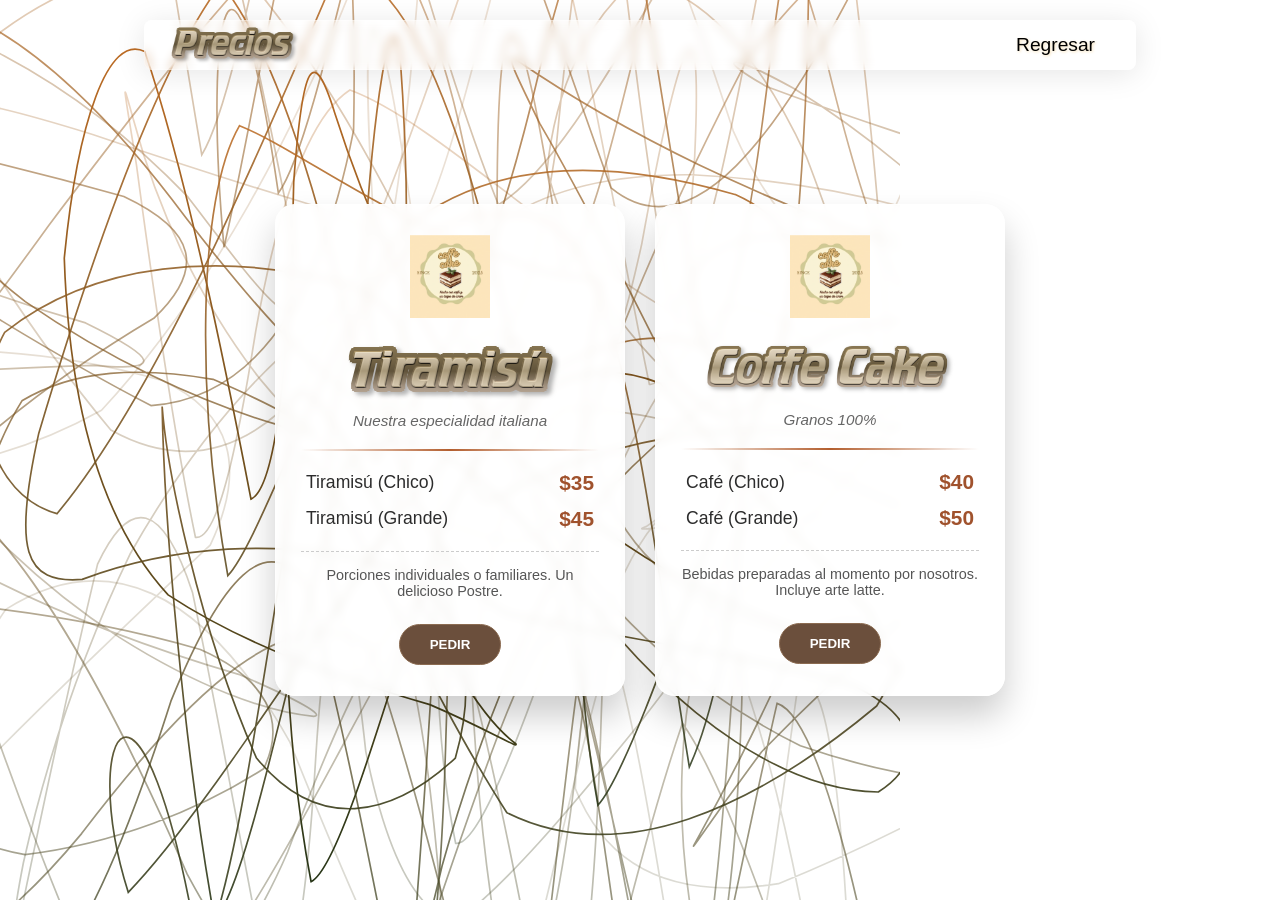
==== html/menu.html @ 76c83233 "Add files via upload" ====
<!DOCTYPE html>
<html lang="en">
<head>
    <meta charset="UTF-8">
    <meta name="viewport" content="width=device-width, initial-scale=1.0">
    <link rel="stylesheet" href="./menu.css">
    <link rel="shortcut icon" href="./imgs/logoo.png" type="image/x-icon">
    <title>Nuestros Precios</title>
</head>
<body>
    
   <nav>
    <div class="contnav">
        <li><img src="./imgs/pree.png" alt="Logo" width="140"></li>
        
        <!-- ICONO HAMBURGUESA AÑADIDO -->
        <div class="menu-toggle" id="menuToggle">
            <span></span>
            <span></span>
            <span></span>
        </div>
        
        <li><a href="../index.html">Regresar</a></li>
    </div>
</nav>

<!-- Script para el funcionamiento -->
<script>
    document.getElementById('menuToggle').addEventListener('click', function() {
        document.querySelector('.contnav').classList.toggle('active');
    });
</script>

    <section id="precios">

    <div class="contenedor-precios">
        <!-- CARTS 1: POSTRES -->
        <div class="carts animacion-izquierda">
            <div class="icono-carts"><img src="./imgs/logoo.png" alt="logo" width="80"></div>
            <h3><img src="./imgs/imagetira.png" alt=""></h3>
            <p class="subtitulo-carts">Nuestra especialidad italiana</p>
            <hr>
            <div class="item-precio">
                <span>Tiramisú (Chico)</span>
                <span class="precio">$35</span>
            </div>
            <div class="item-precio">
                <span>Tiramisú (Grande)</span>
                <span class="precio">$45</span>
            </div>
            <p class="descripcion-corta">Porciones individuales o familiares. Un delicioso Postre.</p>
                        <button class="boton-carts"><a href="https://www.instagram.com/coffecakee_08/?utm_source=ig_web_button_share_sheet" class="link">PEDIR</a></button>
        </div>

        <!-- CARTS 2: BEBIDAS -->
        <div class="carts animacion-derecha">
            <div class="icono-carts"><img src="./imgs/logoo.png" alt="logo" width="80"></div>
            <h3><img src="./imgs/image.png" alt="" width="260"></h3>
            <p class="subtitulo-carts">Granos 100%</p>
            <hr>
            <div class="item-precio">
                <span>Café (Chico)</span>
                <span class="precio">$40</span>
            </div>
            <div class="item-precio">
                <span>Café (Grande)</span>
                <span class="precio">$50</span>
            </div>
            <p class="descripcion-corta">Bebidas preparadas al momento por nosotros. Incluye arte latte.</p>
            <button class="boton-carts"><a href="https://www.instagram.com/coffecakee_08/?utm_source=ig_web_button_share_sheet" class="link">PEDIR</a></button>
        </div>
    </div>

</section>

</body>
</html>
---- html/menu.css ----
*{
    margin: 0px;
    padding: 0px;
    box-sizing: border-box;
    user-select: none;
    font-family: Arial, Helvetica, sans-serif;
}


/* Estilos base del nav - TU CÓDIGO CON MÍNIMAS CORRECCIONES */
nav {
    width: 100%;
    position: fixed;
    z-index: 999;
    padding: 20px;
    display: flex;
    align-items: center;
    justify-content: center;
    box-sizing: border-box;
}

nav .contnav {
    width: 80%;
    height: 50px;
    background: rgba(255, 255, 255, 0.2);
    border-radius: 8px;
    box-shadow: 0 4px 30px rgba(0, 0, 0, 0.1);
    backdrop-filter: blur(5px);
    -webkit-backdrop-filter: blur(5px);
    border: 1px solid rgba(255, 255, 255, 0.3);
    display: flex;
    align-items: center;
    justify-content: space-between;
    transition-duration: 0.3s; /* Cambié a 0.3s para que sea más rápido */
    padding: 0 20px;
    list-style: none;
}

nav .contnav:hover {
    transition-duration: 0.3s;
    background: rgba(255, 255, 255, 0.24);
}

nav .contnav li {
    list-style: none;
    display: flex;
}

nav .contnav li a {
    color: black; /* TEXTO EN NEGRO (ya lo tenías) */
    text-shadow: 1px 1px 3px wheat;
    text-decoration: none;
    font-size: 1.2rem;
    margin-right: 20px;
}

/* NUEVO: Estilos para el icono hamburguesa - AHORA EN NEGRO */
.menu-toggle {
    display: none;
    flex-direction: column;
    cursor: pointer;
    padding: 10px;
}

.menu-toggle span {
    width: 25px;
    height: 3px;
    background-color: black; /* CAMBIADO DE WHITE A BLACK */
    margin: 3px 0;
    border-radius: 3px;
    transition: all 0.3s ease;
}

/* Media query para móviles */
@media screen and (max-width: 768px) {
    nav .contnav {
        width: 90%;
        justify-content: space-between;
        padding-right: 15px;
        flex-wrap: wrap;
        height: auto;
        min-height: 50px;
    }

    /* Mostrar icono hamburguesa */
    .menu-toggle {
        display: flex;
        order: 2;
    }

    /* Ocultar el enlace "Regresar" por defecto */
    nav .contnav li:last-child {
        display: none;
        width: 100%;
        text-align: center;
        order: 3;
    }

    /* Estilos para el menú activo */
    nav .contnav.active {
        padding-bottom: 15px;
    }

    nav .contnav.active li:last-child {
        display: flex !important;
        justify-content: center;
        margin-top: 10px;
    }

    nav .contnav.active li:last-child a {
        margin: 0;
        padding: 10px;
        display: block;
        width: 100%;
    }

    /* Animación del icono hamburguesa en negro */
    nav .contnav.active .menu-toggle span:nth-child(1) {
        transform: rotate(45deg) translate(5px, 5px);
        background-color: black;
    }

    nav .contnav.active .menu-toggle span:nth-child(2) {
        opacity: 0;
    }

    nav .contnav.active .menu-toggle span:nth-child(3) {
        transform: rotate(-45deg) translate(7px, -6px);
        background-color: black;
    }
}

/* Para pantallas muy pequeñas */
@media screen and (max-width: 480px) {
    nav .contnav {
        width: 95%;
        padding: 5px 10px;
    }
    
    nav .contnav li img {
        width: 100px;
    }
    
    .menu-toggle span {
        width: 22px;
        height: 2.5px;
    }
}


/* ESTILOS PARA LA SECCION PRECIOS */
#precios {
    background-image: url(./imgs/graf.svg);
    height: 100vh; /* Ocupa el alto de la pantalla */
    background-repeat: space;
    background-size: cover;
    background-size: auto; /* O contain, según como se vea tu SVG */

    /* IMPORTANTE PARA CENTRAR EL CONTENIDO */
    display: flex;
    align-items: center;      /* Centra verticalmente */
    justify-content: center;   /* Centra horizontalmente */
    margin: 0;                 /* Elimina márgenes por defecto */
    padding: 20px;             /* Espaciado interno para pantallas pequeñas */
    box-sizing: border-box;
}

/* CONTENEDOR CENTRADO (FLEXBOX) */
.contenedor-precios {
    display: flex;             /* Coloca las carts en fila (horizontal) */
    flex-wrap: wrap;           /* Permite que bajen si no caben (responsive) */
    gap: 30px;                 /* Espacio entre las carts */
    justify-content: center;   /* Centra las carts si están en wrap */
    align-items: stretch;      /* Hace que ambas carts midan lo mismo de alto */
    max-width: 1000px;         /* Ancho máximo del contenedor */
    width: 100%;               /* Ocupa el ancho disponible */
}

/* ESTILOS DE CADA CARTA */
.carts {
    background-color: rgba(255, 255, 255, 0.9); /* Fondo blanco semi-transparente */
    backdrop-filter: blur(5px); /* Efecto de vidrio (opcional) */
    border-radius: 20px;        /* Bordes redondeados */
    padding: 30px 25px;         /* Espaciado interno */
    box-shadow: 0 20px 35px rgba(0, 0, 0, 0.2); /* Sombra para que resalte */
    flex: 1 1 280px;            /* Crece, se encoge, base de 280px */
    max-width: 350px;           /* No crecerá más de 350px */
    transition: transform 0.3s ease, box-shadow 0.3s ease; /* Transición suave al hacer hover */
    border: 1px solid rgba(255, 255, 255, 0.5);
    color: #2c2c2c;             /* Color de texto oscuro para que contraste */
}

/* Efecto hover en las carts */
.carts:hover {
    transform: translateY(-10px); /* Se levanta un poco */
    box-shadow: 0 30px 45px rgba(0, 0, 0, 0.3);
}

/* CLASES DE ANIMACION DE ANIMATE.CSS (las definimos manualmente por si acaso) */
.animacion-izquierda {
    animation: fadeInLeftBig 1s ease forwards;
}

.animacion-derecha {
    animation: fadeInRightBig 1s ease forwards;
}

/* ICONO DE LA CARTA */
.icono-carts {
    font-size: 4rem;          /* Tamaño grande del emoji */
    text-align: center;
    line-height: 1;
    margin-bottom: 10px;
}

/* TITULOS DE LA CARTA */
.carts h3 {
    font-size: 1.8rem;
    margin: 0 0 5px 0;
    font-weight: 700;
    text-align: center;
}

.subtitulo-carts {
    text-align: center;
    font-style: italic;
    color: #666;
    margin-top: 0;
    margin-bottom: 20px;
    font-size: 0.95rem;
}

/* LINEA SEPARADORA */
.carts hr {
    border: 0;
    height: 2px;
    background: linear-gradient(to right, transparent, #b35e2e, transparent); /* Color café */
    margin: 20px 0;
}

/* ESTILOS DE CADA FILA DE PRODUCTO */
.item-precio {
    display: flex;
    justify-content: space-between; /* Producto a la izquierda, precio a la derecha */
    align-items: center;
    margin-bottom: 12px;
    font-size: 1.1rem;
    padding: 0 5px;
}

.item-precio .precio {
    font-weight: 800;
    color: #a0522d; /* Color café */
    font-size: 1.3rem;
}

/* DESCRIPCION CORTA */
.descripcion-corta {
    font-size: 0.9rem;
    color: #555;
    margin-top: 20px;
    margin-bottom: 25px;
    text-align: center;
    border-top: 1px dashed #ccc;
    padding-top: 15px;
}

/* BOTON DE LA CARTA */
.boton-carts {
    display: block;           /* Para poder centrarlo con margin auto */
    width: fit-content;       /* Ajusta el ancho al contenido */
    margin: 0 auto;           /* Centrar horizontalmente */
    padding: 12px 30px;
    background-color: #6b4f3c; /* Color café oscuro */
    color: white;
    border: none;
    border-radius: 50px;      /* Muy redondeado */
    font-weight: 600;
    cursor: pointer;
    transition: background-color 0.3s ease, transform 0.2s ease;
    border: 1px solid #8b6b51;
}

.link{
    text-decoration: none;
    color: white !important;
}

.boton-carts:hover {
    background-color: #8b6b51; /* Café más claro al pasar el mouse */
    transform: scale(1.05);
}

/* KEYFRAMES PARA LAS ANIMACIONES (en caso de que no cargue Animate.css) */
@keyframes fadeInLeftBig {
    0% {
        opacity: 0;
        transform: translateX(-2000px);
    }
    100% {
        opacity: 1;
        transform: translateX(0);
    }
}

@keyframes fadeInRightBig {
    0% {
        opacity: 0;
        transform: translateX(2000px);
    }
    100% {
        opacity: 1;
        transform: translateX(0);
    }
}

/* RESPONSIVE: Cuando el ancho sea menor a 700px */
@media (max-width: 700px) {
    #precios {
        height: auto;           /* La altura ya no es fija, se ajusta al contenido */
        min-height: 100vh;      /* Como mínimo ocupa toda la pantalla */
        clip-path: polygon(0 5%, 100% 0, 100% 95%, 0 100%); /* Forma más simple para móvil (opcional) */
        padding: 40px 20px;
    }

    .contenedor-precios {
        gap: 20px;              /* Reduce el espacio entre carts */
    }

    .carts {
        padding: 25px 20px;     /* Padding más pequeño en móvil */
    }

    .carts h3 {
        font-size: 1.5rem;
    }

    .item-precio {
        font-size: 1rem;
    }

    .item-precio .precio {
        font-size: 1.2rem;
    }
}
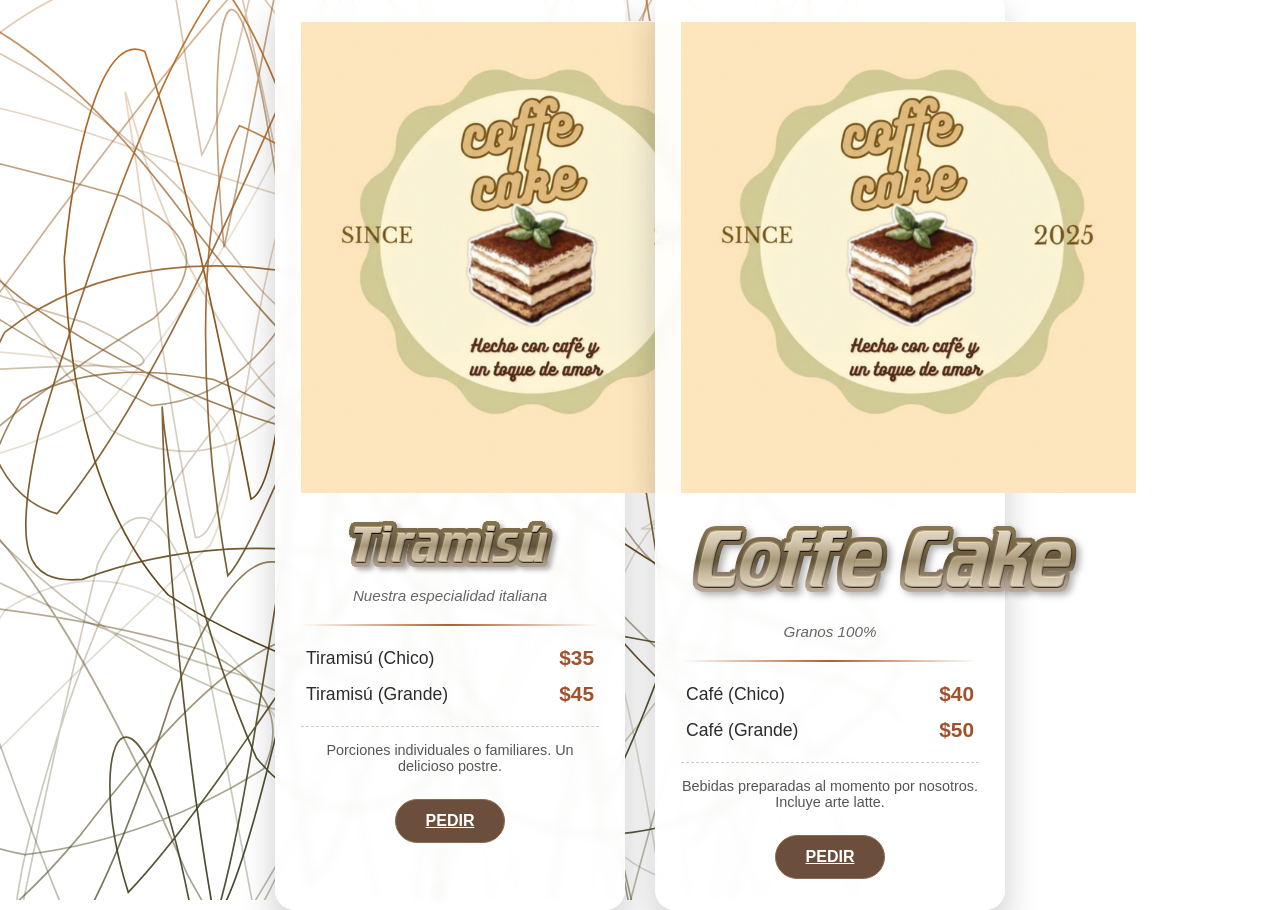
==== commit 417d4032: "Revise menu.html for Spanish localization and layout Updated the HTML structure and content for the " ====
--- a/html/menu.html
+++ b/html/menu.html
@@ -1,77 +1,95 @@
 <!DOCTYPE html>
-<html lang="en">
+<html lang="es">
 <head>
-    <meta charset="UTF-8">
-    <meta name="viewport" content="width=device-width, initial-scale=1.0">
-    <link rel="stylesheet" href="./menu.css">
-    <link rel="shortcut icon" href="./imgs/logoo.png" type="image/x-icon">
-    <title>Nuestros Precios</title>
+<meta charset="UTF-8">
+<meta name="viewport" content="width=device-width, initial-scale=1.0">
+
+<link rel="stylesheet" href="menu.css">
+<link rel="shortcut icon" href="./imgs/logoo.png">
+
+<title>Nuestros Precios</title>
 </head>
+
 <body>
-    
-   <nav>
-    <div class="contnav">
-        <li><img src="./imgs/pree.png" alt="Logo" width="140"></li>
-        
-        <!-- ICONO HAMBURGUESA AÑADIDO -->
-        <div class="menu-toggle" id="menuToggle">
-            <span></span>
-            <span></span>
-            <span></span>
-        </div>
-        
-        <li><a href="../index.html">Regresar</a></li>
-    </div>
-</nav>
 
-<!-- Script para el funcionamiento -->
-<script>
-    document.getElementById('menuToggle').addEventListener('click', function() {
-        document.querySelector('.contnav').classList.toggle('active');
-    });
-</script>
+<section id="precios">
 
-    <section id="precios">
+<div class="contenedor-precios">
 
-    <div class="contenedor-precios">
-        <!-- CARTS 1: POSTRES -->
-        <div class="carts animacion-izquierda">
-            <div class="icono-carts"><img src="./imgs/logoo.png" alt="logo" width="80"></div>
-            <h3><img src="./imgs/imagetira.png" alt=""></h3>
-            <p class="subtitulo-carts">Nuestra especialidad italiana</p>
-            <hr>
-            <div class="item-precio">
-                <span>Tiramisú (Chico)</span>
-                <span class="precio">$35</span>
-            </div>
-            <div class="item-precio">
-                <span>Tiramisú (Grande)</span>
-                <span class="precio">$45</span>
-            </div>
-            <p class="descripcion-corta">Porciones individuales o familiares. Un delicioso Postre.</p>
-                        <button class="boton-carts"><a href="https://www.instagram.com/coffecakee_08/?utm_source=ig_web_button_share_sheet" class="link">PEDIR</a></button>
-        </div>
+<!-- CART 1 -->
+<div class="carts animacion-izquierda">
 
-        <!-- CARTS 2: BEBIDAS -->
-        <div class="carts animacion-derecha">
-            <div class="icono-carts"><img src="./imgs/logoo.png" alt="logo" width="80"></div>
-            <h3><img src="./imgs/image.png" alt="" width="260"></h3>
-            <p class="subtitulo-carts">Granos 100%</p>
-            <hr>
-            <div class="item-precio">
-                <span>Café (Chico)</span>
-                <span class="precio">$40</span>
-            </div>
-            <div class="item-precio">
-                <span>Café (Grande)</span>
-                <span class="precio">$50</span>
-            </div>
-            <p class="descripcion-corta">Bebidas preparadas al momento por nosotros. Incluye arte latte.</p>
-            <button class="boton-carts"><a href="https://www.instagram.com/coffecakee_08/?utm_source=ig_web_button_share_sheet" class="link">PEDIR</a></button>
-        </div>
-    </div>
+<div class="icono-carts">
+<img src="./imgs/logoo.png" alt="logo">
+</div>
 
+<h3>
+<img src="./imgs/imagetira.png" alt="Tiramisu">
+</h3>
+
+<p class="subtitulo-carts">Nuestra especialidad italiana</p>
+
+<hr>
+
+<div class="item-precio">
+<span>Tiramisú (Chico)</span>
+<span class="precio">$35</span>
+</div>
+
+<div class="item-precio">
+<span>Tiramisú (Grande)</span>
+<span class="precio">$45</span>
+</div>
+
+<p class="descripcion-corta">
+Porciones individuales o familiares. Un delicioso postre.
+</p>
+
+<a href="https://www.instagram.com/coffecakee_08/?utm_source=ig_web_button_share_sheet"
+class="boton-carts">
+PEDIR
+</a>
+
+</div>
+
+<!-- CART 2 -->
+<div class="carts animacion-derecha">
+
+<div class="icono-carts">
+<img src="./imgs/logoo.png" alt="logo">
+</div>
+
+<h3>
+<img src="./imgs/image.png" alt="Cafe">
+</h3>
+
+<p class="subtitulo-carts">Granos 100%</p>
+
+<hr>
+
+<div class="item-precio">
+<span>Café (Chico)</span>
+<span class="precio">$40</span>
+</div>
+
+<div class="item-precio">
+<span>Café (Grande)</span>
+<span class="precio">$50</span>
+</div>
+
+<p class="descripcion-corta">
+Bebidas preparadas al momento por nosotros. Incluye arte latte.
+</p>
+
+<a href="https://www.instagram.com/coffecakee_08/?utm_source=ig_web_button_share_sheet"
+class="boton-carts">
+PEDIR
+</a>
+
+</div>
+
+</div>
 </section>
 
 </body>
-</html>+</html>
